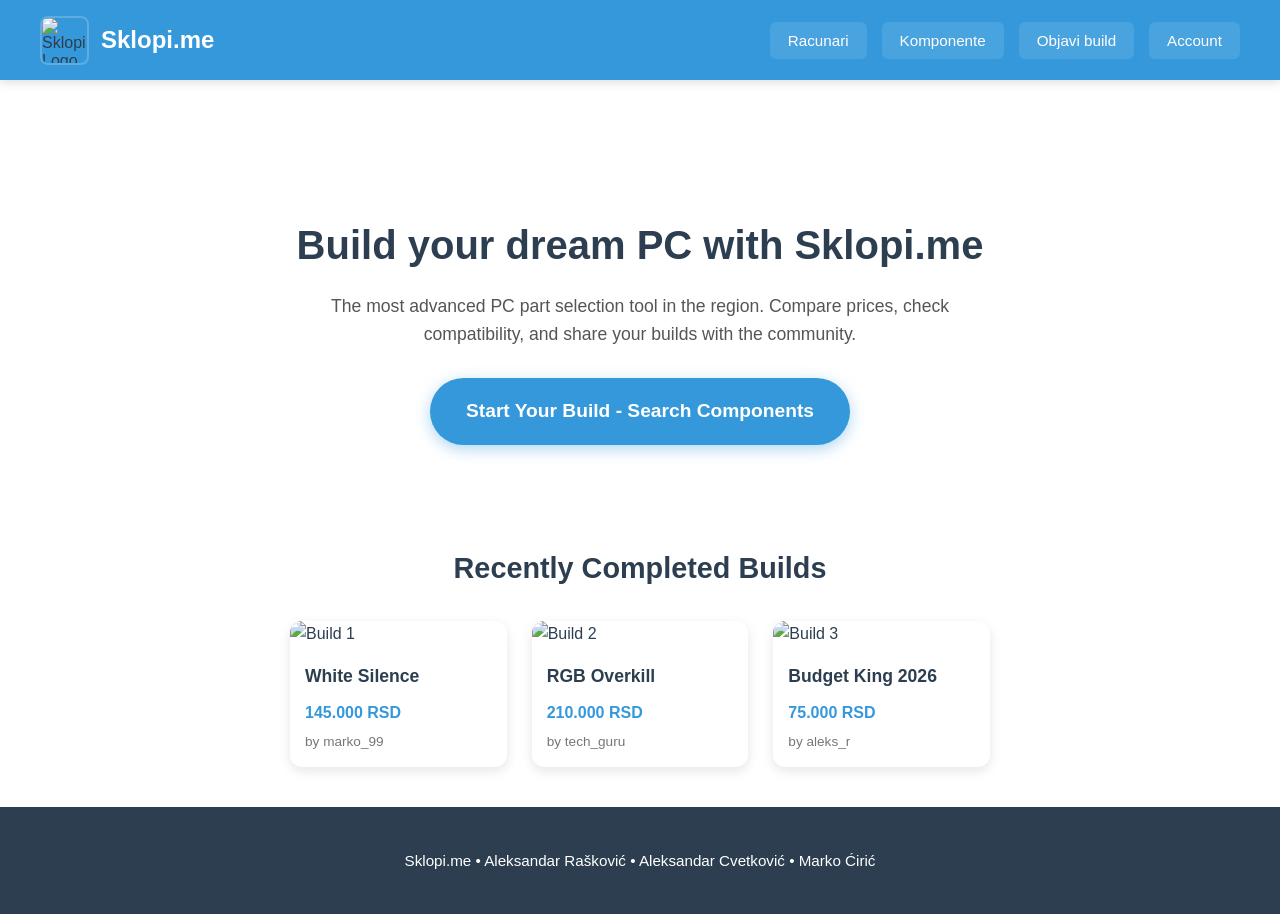
==== prototip/index.html @ 78ac3b62 "Link build to homepage" ====
<!-- Autor: Aleksandar Rašković -->
<!DOCTYPE html>
<html lang="en">
<head>
    <meta charset="UTF-8">
    <meta name="viewport" content="width=device-width, initial-scale=1.0">
    <title>Sklopi.me</title>
    <link rel="stylesheet" href="css/common.css">
    <link rel="stylesheet" href="css/index.css">
</head>
<body>

<header class="main-header">
    <div class="logo-container">
        <img class="logo" src="https://static.wikia.nocookie.net/wowpedia/images/2/21/Kohor.jpg/revision/latest?cb=20151018120335" alt="Sklopi.me Logo">
        <span><a class="brand-name" href="index.html">Sklopi.me</a></span>
    </div>

    <nav class="nav-menu">
        <ul class="nav-list">
            <li><a href="#" class="nav-link">Racunari</a></li>
            <li><a href="components.html" class="nav-link">Komponente</a></li>
            <li><a href="publish-build.html" class="nav-link">Objavi build</a></li>
            <li><a href="login.html" class="nav-link">Account</a></li>
        </ul>
    </nav>
</header>

<main class="main-area">
    <section class="hero-section">
        <h1>Build your dream PC with Sklopi.me</h1>
        <p>The most advanced PC part selection tool in the region. Compare prices, check compatibility, and share your builds with the community.</p>

        <a href="components.html" class="search-btn">Start Your Build - Search Components</a>
    </section>

    <section class="builds-section">
        <h2>Recently Completed Builds</h2>
        <div class="builds-grid">
            <div class="build-card">
                <img src="https://images.unsplash.com/photo-1587202372775-e229f172b9d7?auto=format&fit=crop&q=80&w=400" alt="Build 1">
                <div class="build-info">
                    <h3><a href="build-detail.html">White Silence</a></h3>
                    <p class="build-price">145.000 RSD</p>
                    <p class="build-user">by marko_99</p>
                </div>
            </div>

            <div class="build-card">
                <img src="https://images.unsplash.com/photo-1591488320449-011701bb6704?auto=format&fit=crop&q=80&w=400" alt="Build 2">
                <div class="build-info">
                    <h3><a href="build-detail.html">RGB Overkill</a></h3>
                    <p class="build-price">210.000 RSD</p>
                    <p class="build-user">by tech_guru</p>
                </div>
            </div>

            <div class="build-card">
                <img src="https://images.unsplash.com/photo-1547082299-de196ea013d6?auto=format&fit=crop&q=80&w=400" alt="Build 3">
                <div class="build-info">
                    <h3><a href="build-detail.html">Budget King 2026</a></h3>
                    <p class="build-price">75.000 RSD</p>
                    <p class="build-user">by aleks_r</p>
                </div>
            </div>
        </div>
    </section>
</main>

<footer class="main-footer">
    <div class="footer-content">
        <p>Sklopi.me • Aleksandar Rašković • Aleksandar Cvetković • Marko Ćirić</p>
    </div>
</footer>

</body>
</html>
---- prototip/css/common.css ----
/* Autor: Aleksandar Rašković */
:root {
    --primary-bg: #ffffff;
    --accent-color: #3498db;
    --accent-dark: #2980b9;
    --text-color: #2c3e50;
    --text-light: #ffffff;
    --header-height: 80px;
    --main-margin: 40px;
}

body {
    margin: 0;
    font-family: 'Segoe UI', Tahoma, Geneva, Verdana, sans-serif;
    background-color: var(--primary-bg);
    color: var(--text-color);
    display: flex;
    flex-direction: column;
    min-height: 100vh;
}

.main-header {
    display: flex;
    justify-content: space-between;
    align-items: center;
    height: var(--header-height);
    padding: 0 40px;
    background-color: var(--accent-color);
    box-shadow: 0 2px 10px rgba(0, 0, 0, 0.15);
    position: sticky;
    top: 0;
    z-index: 1000;
}

.logo-container {
    display: flex;
    align-items: center;
    gap: 12px;
}

.logo {
    width: 45px;
    height: 45px;
    object-fit: cover;
    border-radius: 8px;
    border: 2px solid rgba(255, 255, 255, 0.2);
}

.brand-name {
    font-size: 1.5rem;
    font-weight: 700;
    color: var(--text-light);
    text-decoration: none;
}

.nav-list {
    display: flex;
    list-style: none;
    gap: 15px;
    margin: 0;
    padding: 0;
}

.nav-link {
    text-decoration: none;
    color: var(--text-light);
    font-weight: 500;
    font-size: 0.95rem;
    padding: 10px 18px;
    border-radius: 6px;
    background-color: rgba(255, 255, 255, 0.1);
    transition: all 0.2s ease-in-out;
    display: inline-block;
}

.nav-link:hover {
    background-color: rgba(255, 255, 255, 0.25);
    transform: translateY(-1px);
}

.nav-link:active {
    transform: translateY(0px);
}

.main-area {
    flex: 1;
    margin: var(--main-margin) auto;
    padding: 0 20px;
    max-width: 1500px;
    line-height: 1.6;
}

.main-footer {
    background-color: var(--text-color);
    color: var(--text-light);
    padding: 40px 20px;
    text-align: center;
    margin-top: auto;
}

.footer-content p {
    margin: 5px 0;
    font-size: 0.95rem;
}

.footer-subtext {
    opacity: 0.7;
    font-size: 0.8rem !important;
    text-transform: uppercase;
    letter-spacing: 1px;
}
---- prototip/css/index.css ----
/* Autor: Aleksandar Rašković */
.hero-section {
    text-align: center;
    padding: 60px 0;
}

.hero-section h1 {
    font-size: 2.5rem;
    margin-bottom: 15px;
}

.hero-section p {
    font-size: 1.1rem;
    color: #555;
    max-width: 700px;
    margin: 0 auto 30px auto;
}

.search-btn {
    display: inline-block;
    background-color: var(--accent-color);
    color: white;
    padding: 18px 36px;
    font-size: 1.2rem;
    font-weight: 700;
    text-decoration: none;
    border-radius: 50px;
    box-shadow: 0 4px 15px rgba(52, 152, 219, 0.4);
    transition: transform 0.2s, background-color 0.2s;
}

.search-btn:hover {
    background-color: var(--accent-dark);
    transform: scale(1.05);
}

.builds-section {
    margin-top: 40px;
}

.builds-section h2 {
    text-align: center;
    margin-bottom: 30px;
    font-size: 1.8rem;
}

.builds-grid {
    display: flex;
    justify-content: center;
    gap: 25px;
}

.build-card {
    background: white;
    border-radius: 12px;
    overflow: hidden;
    box-shadow: 0 4px 12px rgba(0,0,0,0.1);
    flex: 1;
    max-width: 300px;
    transition: transform 0.3s;
}

.build-card:hover {
    transform: translateY(-5px);
}

.build-card img {
    width: 100%;
    height: 180px;
    object-fit: cover;
}

.build-info {
    padding: 15px;
}

.build-info h3 {
    margin: 0 0 10px 0;
    font-size: 1.1rem;
}

.build-info h3 a {
    color: inherit;
    text-decoration: none;
    transition: color 0.2s;
}

.build-info h3 a:hover {
    color: var(--accent-color);
}

.build-price {
    font-weight: 700;
    color: var(--accent-color);
    margin: 0;
}

.build-user {
    font-size: 0.85rem;
    color: #777;
    margin: 5px 0 0 0;
}
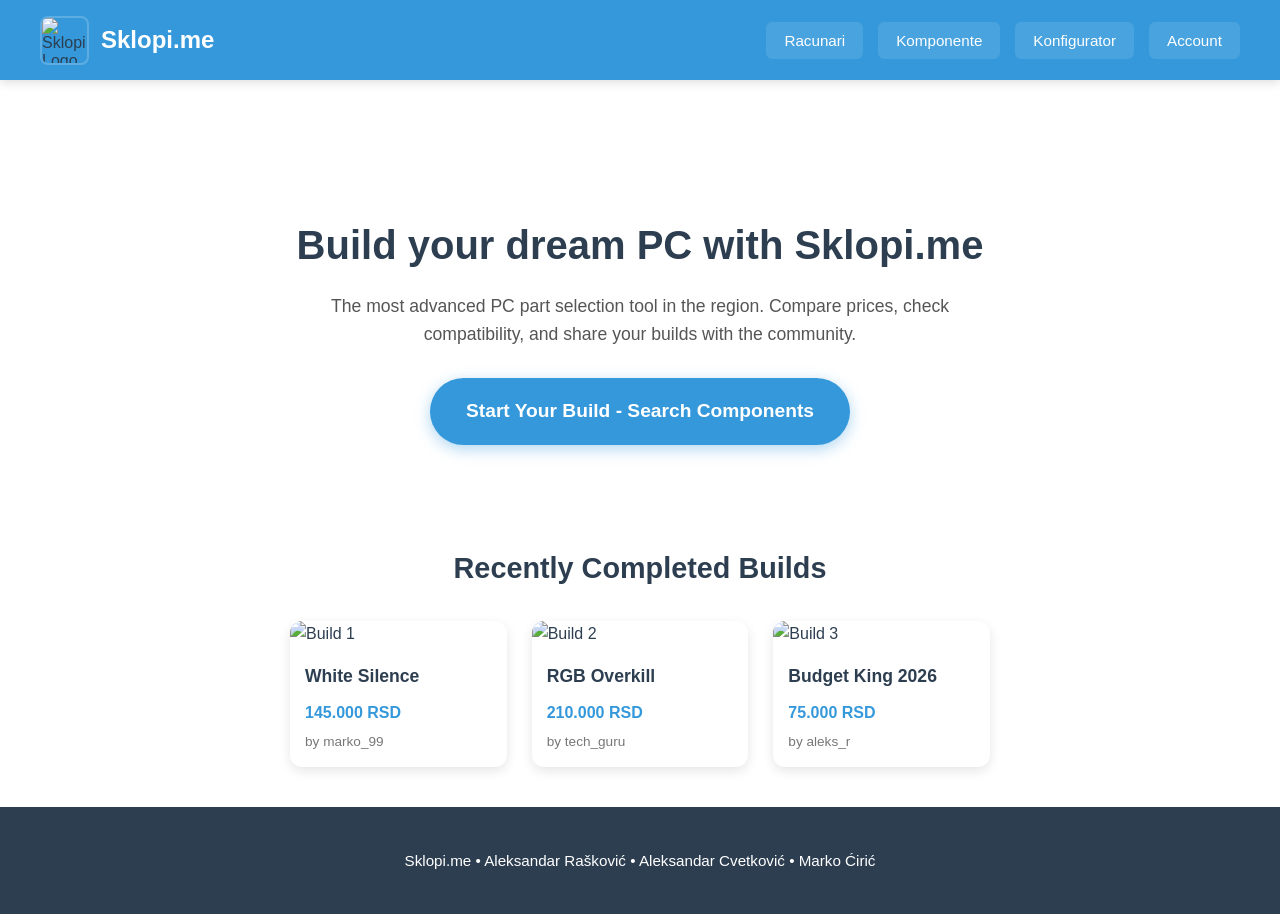
==== commit 7c5f7ead: "Added component detail page" ====
--- a/prototip/index.html
+++ b/prototip/index.html
@@ -20,7 +20,7 @@
         <ul class="nav-list">
             <li><a href="#" class="nav-link">Racunari</a></li>
             <li><a href="components.html" class="nav-link">Komponente</a></li>
-            <li><a href="publish-build.html" class="nav-link">Objavi build</a></li>
+            <li><a href="#" class="nav-link">Konfigurator</a></li>
             <li><a href="login.html" class="nav-link">Account</a></li>
         </ul>
     </nav>
@@ -40,7 +40,7 @@
             <div class="build-card">
                 <img src="https://images.unsplash.com/photo-1587202372775-e229f172b9d7?auto=format&fit=crop&q=80&w=400" alt="Build 1">
                 <div class="build-info">
-                    <h3><a href="build-detail.html">White Silence</a></h3>
+                    <h3>White Silence</h3>
                     <p class="build-price">145.000 RSD</p>
                     <p class="build-user">by marko_99</p>
                 </div>
@@ -49,7 +49,7 @@
             <div class="build-card">
                 <img src="https://images.unsplash.com/photo-1591488320449-011701bb6704?auto=format&fit=crop&q=80&w=400" alt="Build 2">
                 <div class="build-info">
-                    <h3><a href="build-detail.html">RGB Overkill</a></h3>
+                    <h3>RGB Overkill</h3>
                     <p class="build-price">210.000 RSD</p>
                     <p class="build-user">by tech_guru</p>
                 </div>
@@ -58,7 +58,7 @@
             <div class="build-card">
                 <img src="https://images.unsplash.com/photo-1547082299-de196ea013d6?auto=format&fit=crop&q=80&w=400" alt="Build 3">
                 <div class="build-info">
-                    <h3><a href="build-detail.html">Budget King 2026</a></h3>
+                    <h3>Budget King 2026</h3>
                     <p class="build-price">75.000 RSD</p>
                     <p class="build-user">by aleks_r</p>
                 </div>
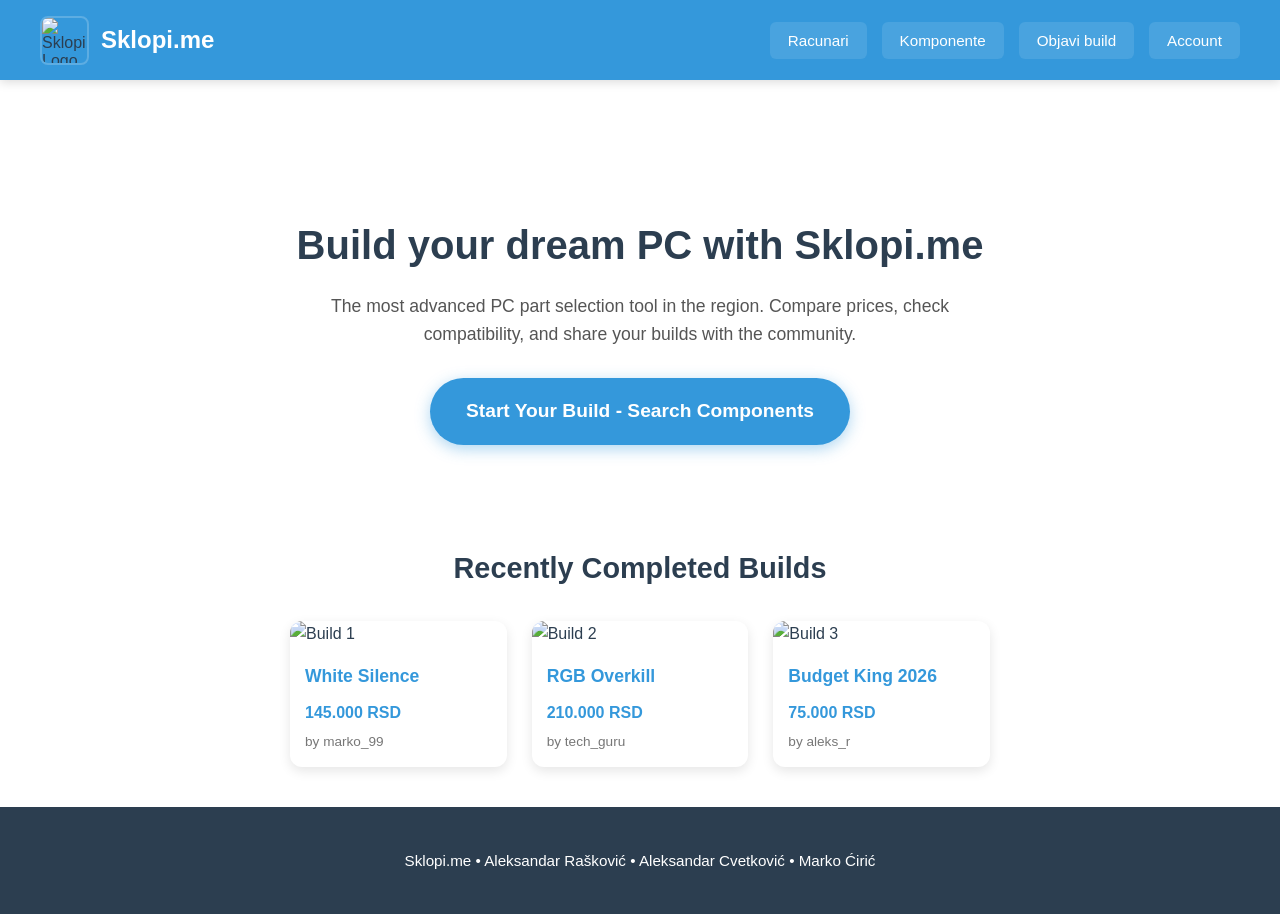
==== commit 805a4208: "Ipak bolje da sve bude clickable za cards" ====
--- a/prototip/index.html
+++ b/prototip/index.html
@@ -20,7 +20,7 @@
         <ul class="nav-list">
             <li><a href="#" class="nav-link">Racunari</a></li>
             <li><a href="components.html" class="nav-link">Komponente</a></li>
-            <li><a href="#" class="nav-link">Konfigurator</a></li>
+            <li><a href="publish-build.html" class="nav-link">Objavi build</a></li>
             <li><a href="login.html" class="nav-link">Account</a></li>
         </ul>
     </nav>
@@ -37,32 +37,32 @@
     <section class="builds-section">
         <h2>Recently Completed Builds</h2>
         <div class="builds-grid">
-            <div class="build-card">
+            <a href="build-detail.html" class="build-card">
                 <img src="https://images.unsplash.com/photo-1587202372775-e229f172b9d7?auto=format&fit=crop&q=80&w=400" alt="Build 1">
                 <div class="build-info">
                     <h3>White Silence</h3>
                     <p class="build-price">145.000 RSD</p>
                     <p class="build-user">by marko_99</p>
                 </div>
-            </div>
+            </a>
 
-            <div class="build-card">
+            <a href="build-detail.html" class="build-card">
                 <img src="https://images.unsplash.com/photo-1591488320449-011701bb6704?auto=format&fit=crop&q=80&w=400" alt="Build 2">
                 <div class="build-info">
                     <h3>RGB Overkill</h3>
                     <p class="build-price">210.000 RSD</p>
                     <p class="build-user">by tech_guru</p>
                 </div>
-            </div>
+            </a>
 
-            <div class="build-card">
+            <a href="build-detail.html" class="build-card">
                 <img src="https://images.unsplash.com/photo-1547082299-de196ea013d6?auto=format&fit=crop&q=80&w=400" alt="Build 3">
                 <div class="build-info">
                     <h3>Budget King 2026</h3>
                     <p class="build-price">75.000 RSD</p>
                     <p class="build-user">by aleks_r</p>
                 </div>
-            </div>
+            </a>
         </div>
     </section>
 </main>
--- a/prototip/css/index.css
+++ b/prototip/css/index.css
@@ -51,6 +51,9 @@
 }
 
 .build-card {
+    display: block;
+    color: inherit;
+    text-decoration: none;
     background: white;
     border-radius: 12px;
     overflow: hidden;
@@ -77,16 +80,12 @@
 .build-info h3 {
     margin: 0 0 10px 0;
     font-size: 1.1rem;
-}
-
-.build-info h3 a {
-    color: inherit;
-    text-decoration: none;
+    color: var(--accent-color);
     transition: color 0.2s;
 }
 
-.build-info h3 a:hover {
-    color: var(--accent-color);
+.build-card:hover .build-info h3 {
+    color: var(--accent-dark);
 }
 
 .build-price {
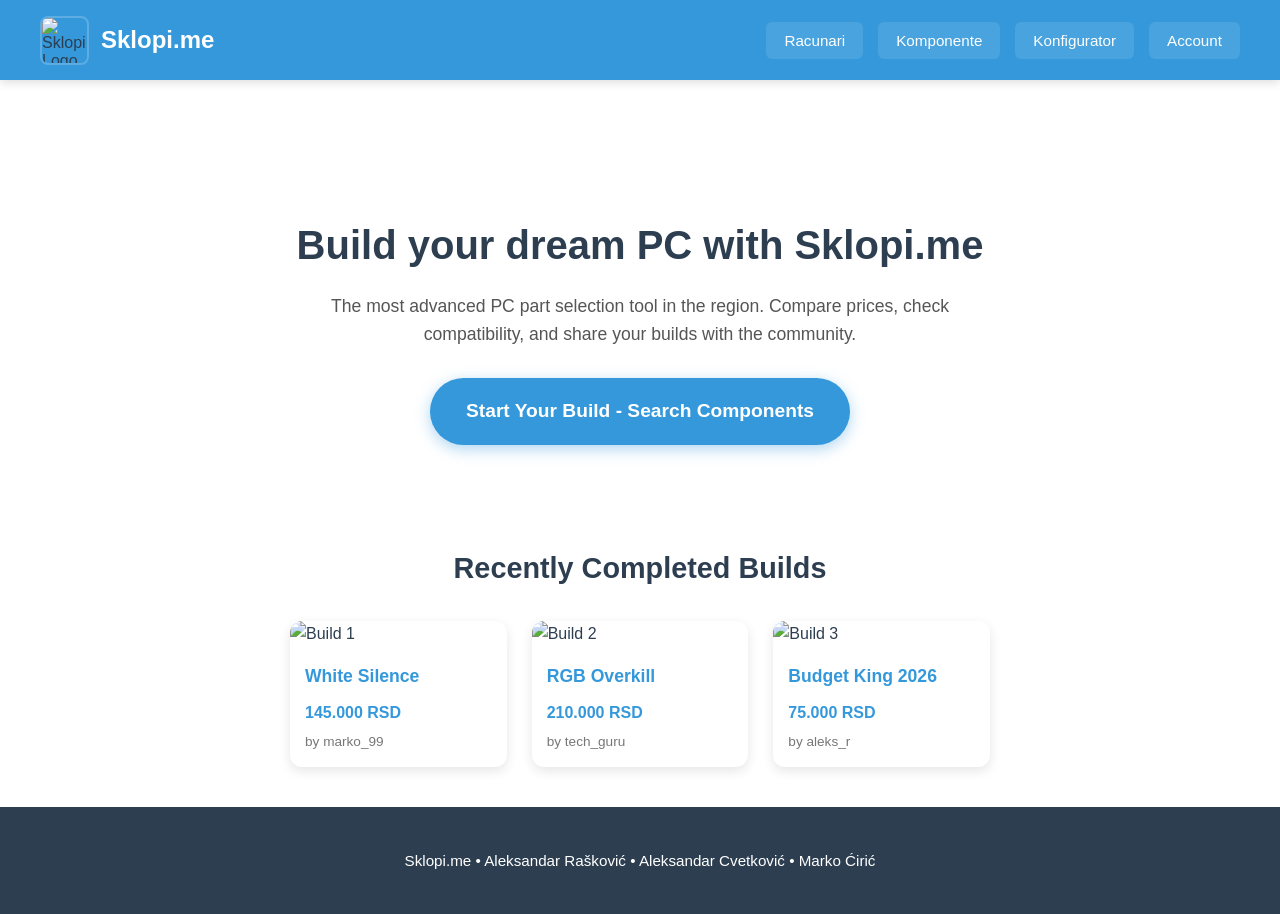
==== commit 7409d0df: "Merge pull request #5 from Cvetko123/reee Ipak bolje da sve bude clickable za cards" ====
--- a/prototip/index.html
+++ b/prototip/index.html
@@ -20,7 +20,7 @@
         <ul class="nav-list">
             <li><a href="#" class="nav-link">Racunari</a></li>
             <li><a href="components.html" class="nav-link">Komponente</a></li>
-            <li><a href="publish-build.html" class="nav-link">Objavi build</a></li>
+            <li><a href="#" class="nav-link">Konfigurator</a></li>
             <li><a href="login.html" class="nav-link">Account</a></li>
         </ul>
     </nav>
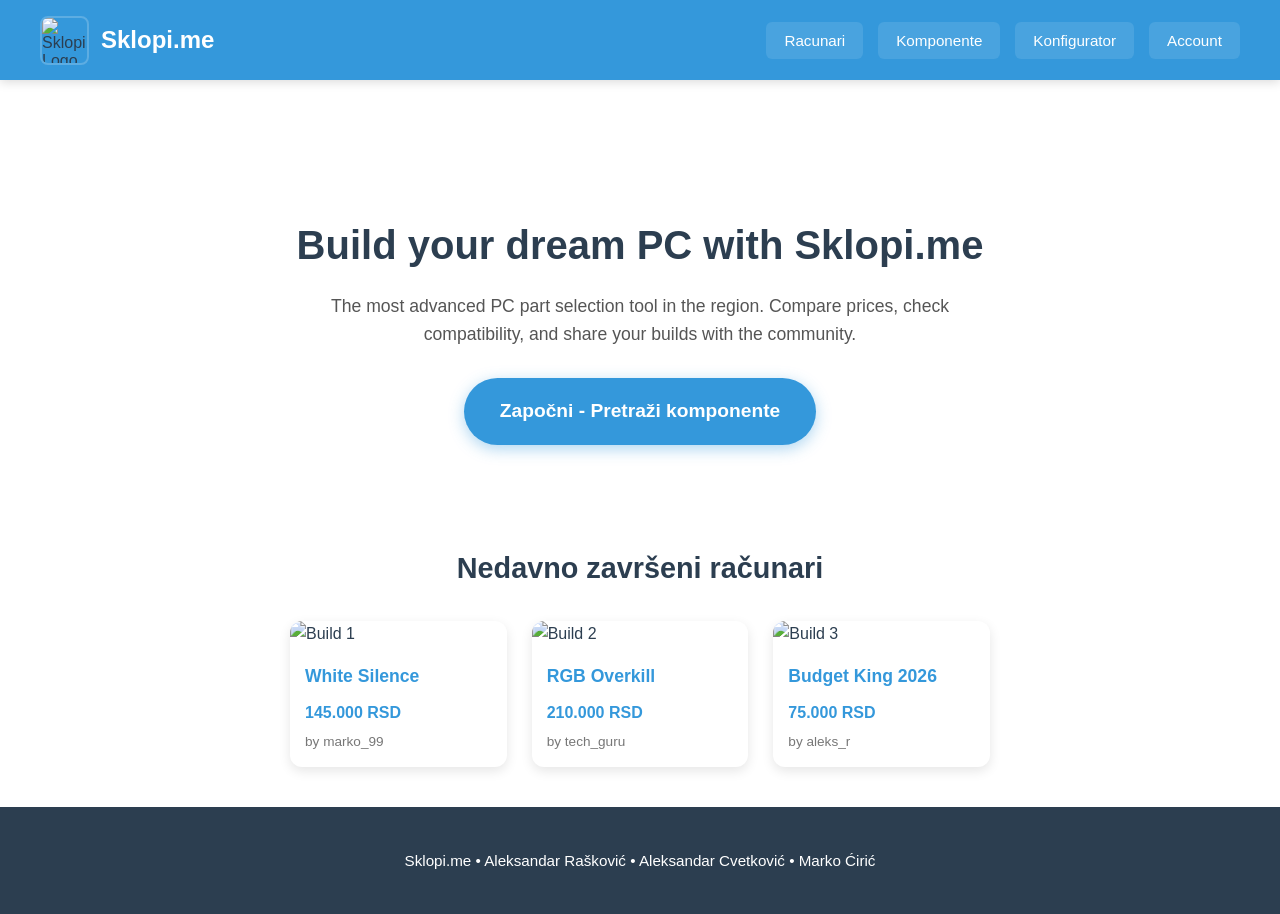
==== commit 0a9790f9: "Pocetak konfiguratora" ====
--- a/prototip/index.html
+++ b/prototip/index.html
@@ -20,7 +20,7 @@
         <ul class="nav-list">
             <li><a href="#" class="nav-link">Racunari</a></li>
             <li><a href="components.html" class="nav-link">Komponente</a></li>
-            <li><a href="#" class="nav-link">Konfigurator</a></li>
+            <li><a href="configurator.html" class="nav-link">Konfigurator</a></li>
             <li><a href="login.html" class="nav-link">Account</a></li>
         </ul>
     </nav>
@@ -31,11 +31,11 @@
         <h1>Build your dream PC with Sklopi.me</h1>
         <p>The most advanced PC part selection tool in the region. Compare prices, check compatibility, and share your builds with the community.</p>
 
-        <a href="components.html" class="search-btn">Start Your Build - Search Components</a>
+        <a href="components.html" class="search-btn">Započni - Pretraži komponente</a>
     </section>
 
     <section class="builds-section">
-        <h2>Recently Completed Builds</h2>
+        <h2>Nedavno završeni računari</h2>
         <div class="builds-grid">
             <a href="build-detail.html" class="build-card">
                 <img src="https://images.unsplash.com/photo-1587202372775-e229f172b9d7?auto=format&fit=crop&q=80&w=400" alt="Build 1">
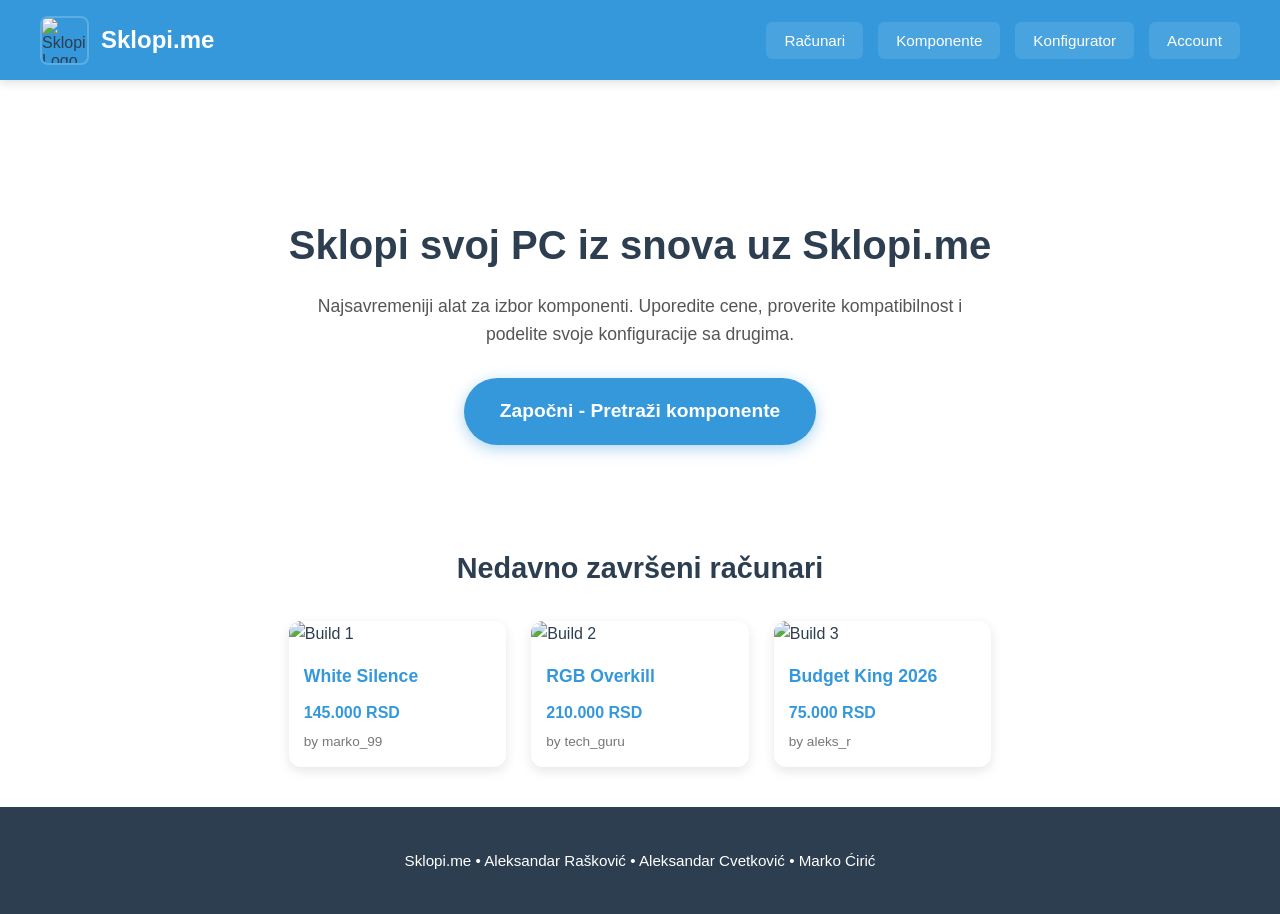
==== commit a206037c: "Prebacio moje stranice na srpski" ====
--- a/prototip/index.html
+++ b/prototip/index.html
@@ -18,7 +18,7 @@
 
     <nav class="nav-menu">
         <ul class="nav-list">
-            <li><a href="#" class="nav-link">Racunari</a></li>
+            <li><a href="build-search.html" class="nav-link">Računari</a></li>
             <li><a href="components.html" class="nav-link">Komponente</a></li>
             <li><a href="configurator.html" class="nav-link">Konfigurator</a></li>
             <li><a href="login.html" class="nav-link">Account</a></li>
@@ -28,11 +28,11 @@
 
 <main class="main-area">
     <section class="hero-section">
-        <h1>Build your dream PC with Sklopi.me</h1>
-        <p>The most advanced PC part selection tool in the region. Compare prices, check compatibility, and share your builds with the community.</p>
+    <h1>Sklopi svoj PC iz snova uz Sklopi.me</h1>
+    <p>Najsavremeniji alat za izbor komponenti. Uporedite cene, proverite kompatibilnost i podelite svoje konfiguracije sa drugima.</p>
 
-        <a href="components.html" class="search-btn">Započni - Pretraži komponente</a>
-    </section>
+    <a href="components.html" class="search-btn">Započni - Pretraži komponente</a>
+</section>
 
     <section class="builds-section">
         <h2>Nedavno završeni računari</h2>
--- a/prototip/css/common.css
+++ b/prototip/css/common.css
@@ -101,11 +101,4 @@
 .footer-content p {
     margin: 5px 0;
     font-size: 0.95rem;
-}
-
-.footer-subtext {
-    opacity: 0.7;
-    font-size: 0.8rem !important;
-    text-transform: uppercase;
-    letter-spacing: 1px;
-}
+}
